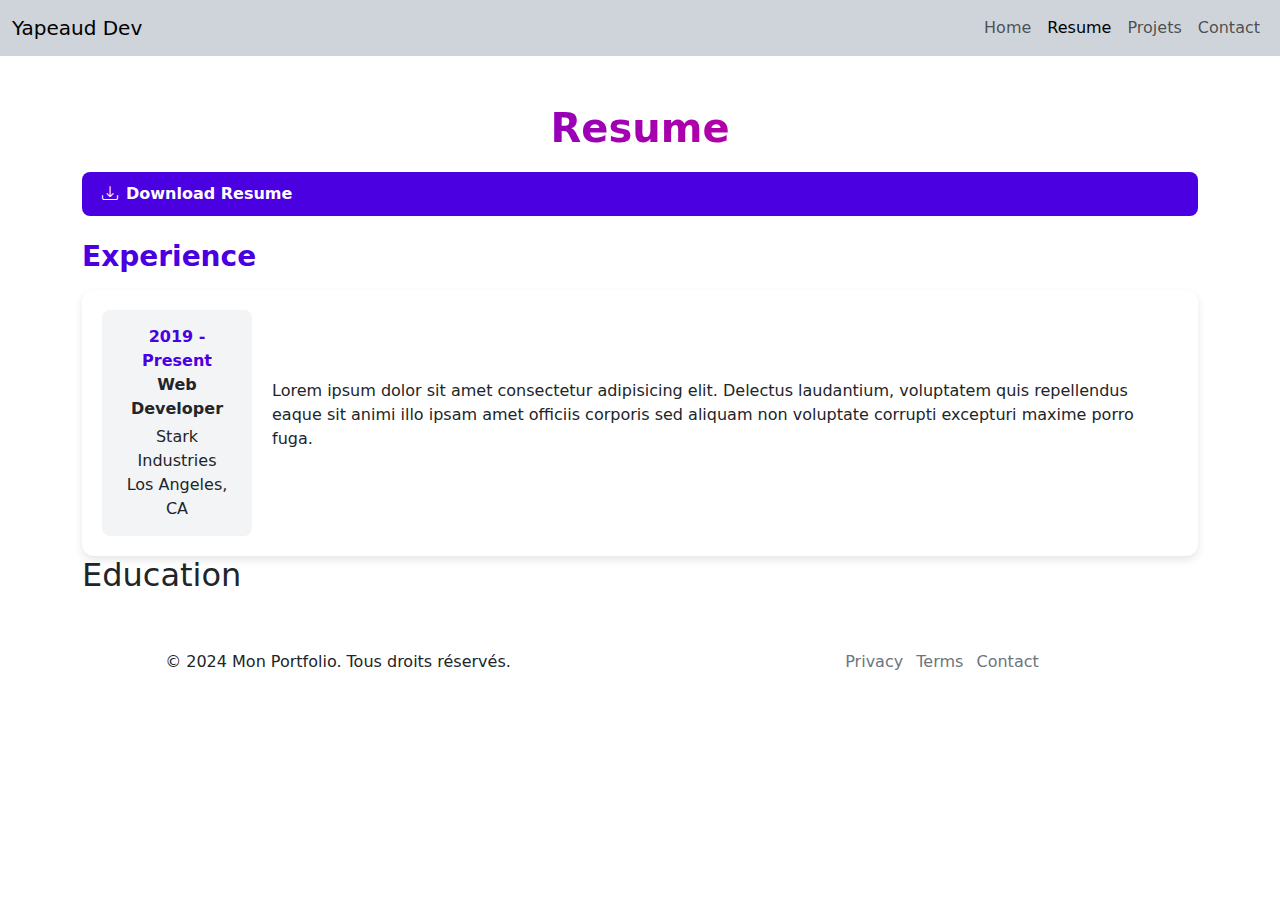
==== pages/resume.html @ 339b2c91 "portfolio-resume" ====
<!DOCTYPE html>
<html lang="en">

<head>
    <meta charset="UTF-8">
    <meta name="viewport" content="width=device-width, initial-scale=1.0">
    <title>Mon portfolio | Resume</title>
    <link rel="stylesheet" href="../style/css/styles.css">
    <link href="https://cdn.jsdelivr.net/npm/bootstrap@5.3.3/dist/css/bootstrap.min.css" rel="stylesheet"
        integrity="sha384-QWTKZyjpPEjISv5WaRU9OFeRpok6YctnYmDr5pNlyT2bRjXh0JMhjY6hW+ALEwIH" crossorigin="anonymous">
    <link rel="stylesheet" href="https://cdn.jsdelivr.net/npm/bootstrap-icons@1.11.3/font/bootstrap-icons.min.css">
</head>

<body>

    <!--SECTION MENU DE NAVIGATION-->
    <header>
        <nav class="navbar navbar-expand-lg bg-dark-subtle">
            <div class="container-fluid">
                <a class="navbar-brand" href="../index.html">Yapeaud Dev</a>
                <button class="navbar-toggler" type="button" data-bs-toggle="collapse" data-bs-target="#navbarNav"
                    aria-controls="navbarNav" aria-expanded="false" aria-label="Toggle navigation">
                    <span class="navbar-toggler-icon"></span>
                </button>
                <div class="collapse navbar-collapse justify-content-end" id="navbarNav">
                    <ul class="navbar-nav">
                        <li class="nav-item">
                            <a class="nav-link" aria-current="page" href="../index.html">Home</a>
                        </li>
                        <li class="nav-item">
                            <a class="nav-link active" aria-current="page" href="/pages/resume.html">Resume</a>
                        </li>
                        <li class="nav-item">
                            <a class="nav-link" href="/pages/projets.html">Projets</a>
                        </li>
                        <li class="nav-item">
                            <a class="nav-link" href="/pages/contact.html">Contact</a>
                        </li>
                    </ul>
                </div>
            </div>
        </nav>
    </header>

    <main class="container">

        <section class="mt-5">
            <!-- Titre Resume -->
            <h1 class="resume-title">Resume</h1>

            <!-- Bouton Télécharger -->
            <div class="text-end mb-4">
                <a href="#" class="btn-download">
                    <span class="bi bi-download"></span> Download Resume
                </a>
            </div>

            <!-- Section Experience -->
            <h3 class="experience-title mb-3">Experience</h3>

            <!-- Carte d'expérience -->
            <div class="experience-card">
                <!-- Partie gauche -->
                <div class="year-block">
                    <p class="year">2019 - Present</p>
                    <p class="fw-bold mb-1">Web Developer</p>
                    <p>Stark Industries</p>
                    <p>Los Angeles, CA</p>
                </div>
                <!-- Partie droite -->
                <div>
                    <p>Lorem ipsum dolor sit amet consectetur adipisicing elit.
                        Delectus laudantium, voluptatem quis repellendus eaque sit animi
                        illo ipsam amet officiis corporis sed aliquam non voluptate
                        corrupti excepturi maxime porro fuga.</p>
                </div>
            </div>
        </section>

        <!-- SECTION EDUCATION -->
        <section id="education">
            <article>
                <div>
                    <h2>Education</h2>
                </div>
            </article>
            <article class="row">
                <div class="col"></div>
            </article>
        </section>
    </main>

    <!-- FOOTER -->
    <footer class="container-fluid text-center p-5">
        <article class="row">
            <div class="col-12 col-sm-6 col-md-6 col-lg-6">
                <p>&copy; 2024 Mon Portfolio. Tous droits réservés.</p>
            </div>
            <div class="col-12 col-sm-6 col-md-6 col-lg-6">
                <p>
                    <a href="#" class="link-secondary link-opacity-50-hover no-underline">Privacy</a>
                    <a href="#" class="link-secondary link-opacity-50-hover px-2 no-underline">Terms</a>
                    <a href="#" class="link-secondary link-opacity-50-hover no-underline">Contact</a>
                </p>
            </div>
        </article>
    </footer>
    <script src="https://cdn.jsdelivr.net/npm/bootstrap@5.3.3/dist/js/bootstrap.bundle.min.js"
        integrity="sha384-YvpcrYf0tY3lHB60NNkmXc5s9fDVZLESaAA55NDzOxhy9GkcIdslK1eN7N6jIeHz"
        crossorigin="anonymous"></script>
</body>

</html>
---- style/css/styles.css ----
/*SECTION HERO*/

/* Style pour le badge en haut */
.custom-badge {
    background: linear-gradient(to right, #4a00e0, #ff0080);
    color: #fff;
    padding: 5px 15px;
    border-radius: 15px;
    font-size: 12px;
    font-weight: bold;
}

/* Style pour le texte principal avec dégradé */
.gradient-text {
    font-size: 3rem;
    font-weight: bold;
    background: linear-gradient(to right, #4a00e0, #ff0080);
    -webkit-background-clip: text;
    -webkit-text-fill-color: transparent;
}

/* Style pour le texte secondaire */
.text-secondary-custom {
    color: #6c757d;
    margin-bottom: 10px;
}

/* Bouton personnalisé */
.btn-custom {
    padding: 10px 20px;
    font-weight: bold;
    border-radius: 8px;
}

/* Espace autour des boutons */
.btn-container {
    margin-top: 20px;
}
.custom-card {
    position: relative;
    background: linear-gradient(to bottom right, #4a00e0, #ff0080);
    border-radius: 20px;
    width: 350px;
    padding: 20px;
    overflow: hidden;
    text-align: center;
    color: white;
    margin: 50px auto;
}

.custom-card img {
    border-radius: 50%;
    width: 200px;
    height: 200px;
    object-fit: cover;
    margin-bottom: 15px;
}

.custom-card h3 {
    margin: 10px 0;
    font-weight: bold;
}

/* SECTION ABOUT */
#about p{
    max-width: 75%;
    margin: 0 20%;
}

/* SECTION RESUME */
.resume-title {
    font-size: 2.5rem;
    font-weight: bold;
    background: linear-gradient(90deg, #4a00e0, #ff0080);
    -webkit-background-clip: text;
    color: transparent;
    text-align: center;
    margin-bottom: 20px;
}
.experience-title {
    font-weight: bold;
    color: #4a00e0;
}
.experience-card {
    background-color: #ffffff;
    border-radius: 12px;
    box-shadow: 0 4px 8px rgba(0, 0, 0, 0.1);
    padding: 20px;
    display: flex;
    align-items: center;
    gap: 20px;
}
.year-block {
    background-color: #f3f4f6;
    border-radius: 8px;
    padding: 15px;
    text-align: center;
    min-width: 150px;
}
.year-block p {
    margin: 0;
}
.year {
    font-weight: bold;
    color: #4a00e0;
}
.btn-download {
    background-color: #4a00e0;
    color: #ffffff;
    border: none;
    padding: 10px 20px;
    border-radius: 8px;
    display: flex;
    align-items: center;
    gap: 8px;
    font-weight: bold;
    text-decoration: none;
}
.btn-download:hover {
    background-color: #1e3ea1;
    color: #ffffff;
}





/* FOOTER */
.no-underline{
    text-decoration: none;
}
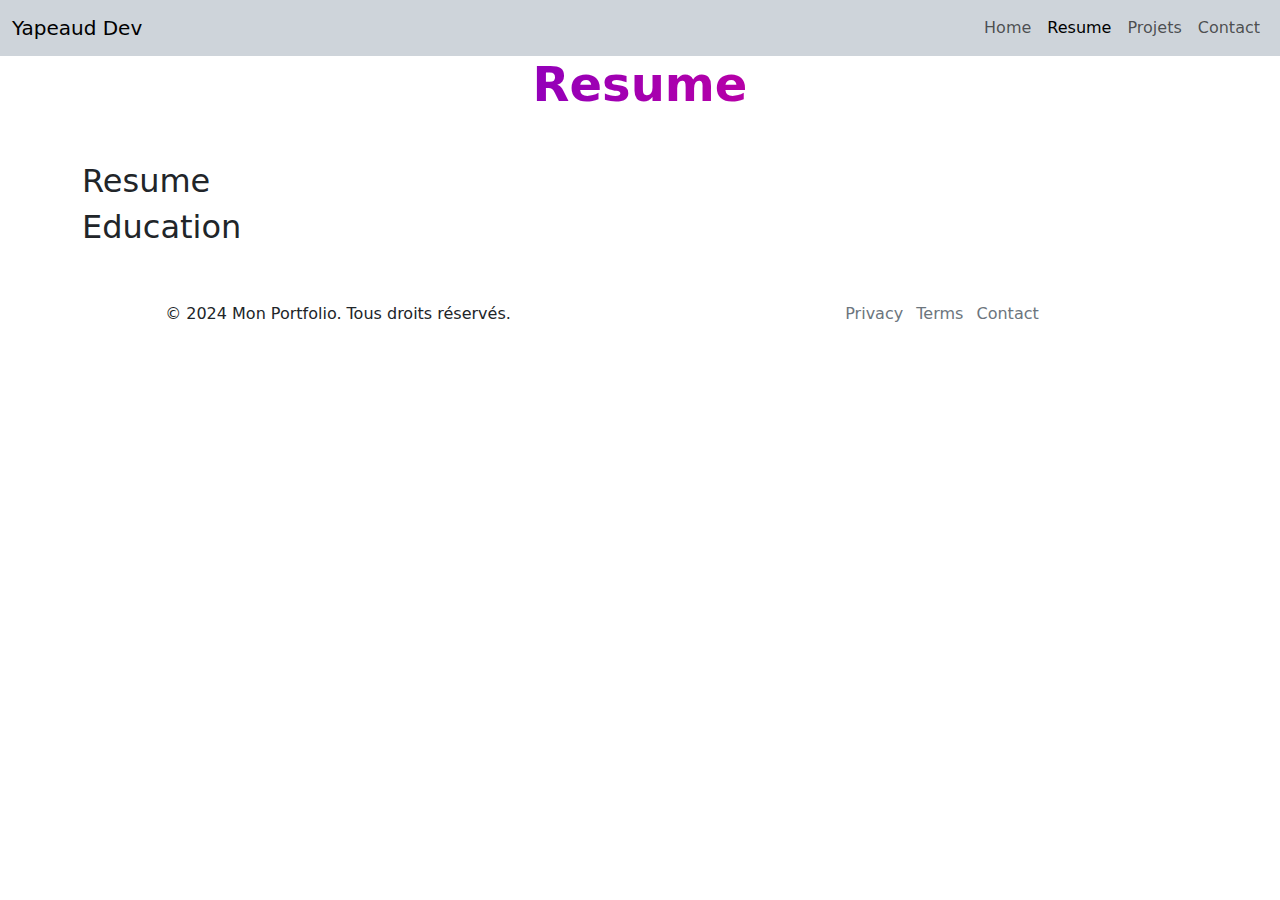
==== commit 25a6ae7f: "portfolio resume" ====
--- a/pages/resume.html
+++ b/pages/resume.html
@@ -43,51 +43,31 @@
     </header>
 
     <main class="container">
+        <h1 class="resume-title gradient-text text-center">Resume</h1>
+        <section class="mt-5">
 
-        <section class="mt-5">
-            <!-- Titre Resume -->
-            <h1 class="resume-title">Resume</h1>
-
-            <!-- Bouton Télécharger -->
-            <div class="text-end mb-4">
-                <a href="#" class="btn-download">
-                    <span class="bi bi-download"></span> Download Resume
-                </a>
-            </div>
-
-            <!-- Section Experience -->
-            <h3 class="experience-title mb-3">Experience</h3>
-
-            <!-- Carte d'expérience -->
-            <div class="experience-card">
-                <!-- Partie gauche -->
-                <div class="year-block">
-                    <p class="year">2019 - Present</p>
-                    <p class="fw-bold mb-1">Web Developer</p>
-                    <p>Stark Industries</p>
-                    <p>Los Angeles, CA</p>
-                </div>
-                <!-- Partie droite -->
-                <div>
-                    <p>Lorem ipsum dolor sit amet consectetur adipisicing elit.
-                        Delectus laudantium, voluptatem quis repellendus eaque sit animi
-                        illo ipsam amet officiis corporis sed aliquam non voluptate
-                        corrupti excepturi maxime porro fuga.</p>
-                </div>
-            </div>
-        </section>
-
-        <!-- SECTION EDUCATION -->
-        <section id="education">
-            <article>
-                <div>
-                    <h2>Education</h2>
-                </div>
-            </article>
-            <article class="row">
-                <div class="col"></div>
-            </article>
-        </section>
+            <!-- SECTION RESUME -->
+            <section id="education">
+                <article>
+                    <div>
+                        <h2>Resume</h2>
+                    </div>
+                </article>
+                <article class="row">
+                    <div class="col"></div>
+                </article>
+            </section>
+            <!-- SECTION EDUCATION -->
+            <section id="education">
+                <article>
+                    <div>
+                        <h2>Education</h2>
+                    </div>
+                </article>
+                <article class="row">
+                    <div class="col"></div>
+                </article>
+            </section>
     </main>
 
     <!-- FOOTER -->
--- a/style/css/styles.css
+++ b/style/css/styles.css
@@ -69,59 +69,6 @@
 }
 
 /* SECTION RESUME */
-.resume-title {
-    font-size: 2.5rem;
-    font-weight: bold;
-    background: linear-gradient(90deg, #4a00e0, #ff0080);
-    -webkit-background-clip: text;
-    color: transparent;
-    text-align: center;
-    margin-bottom: 20px;
-}
-.experience-title {
-    font-weight: bold;
-    color: #4a00e0;
-}
-.experience-card {
-    background-color: #ffffff;
-    border-radius: 12px;
-    box-shadow: 0 4px 8px rgba(0, 0, 0, 0.1);
-    padding: 20px;
-    display: flex;
-    align-items: center;
-    gap: 20px;
-}
-.year-block {
-    background-color: #f3f4f6;
-    border-radius: 8px;
-    padding: 15px;
-    text-align: center;
-    min-width: 150px;
-}
-.year-block p {
-    margin: 0;
-}
-.year {
-    font-weight: bold;
-    color: #4a00e0;
-}
-.btn-download {
-    background-color: #4a00e0;
-    color: #ffffff;
-    border: none;
-    padding: 10px 20px;
-    border-radius: 8px;
-    display: flex;
-    align-items: center;
-    gap: 8px;
-    font-weight: bold;
-    text-decoration: none;
-}
-.btn-download:hover {
-    background-color: #1e3ea1;
-    color: #ffffff;
-}
-
 
 
 
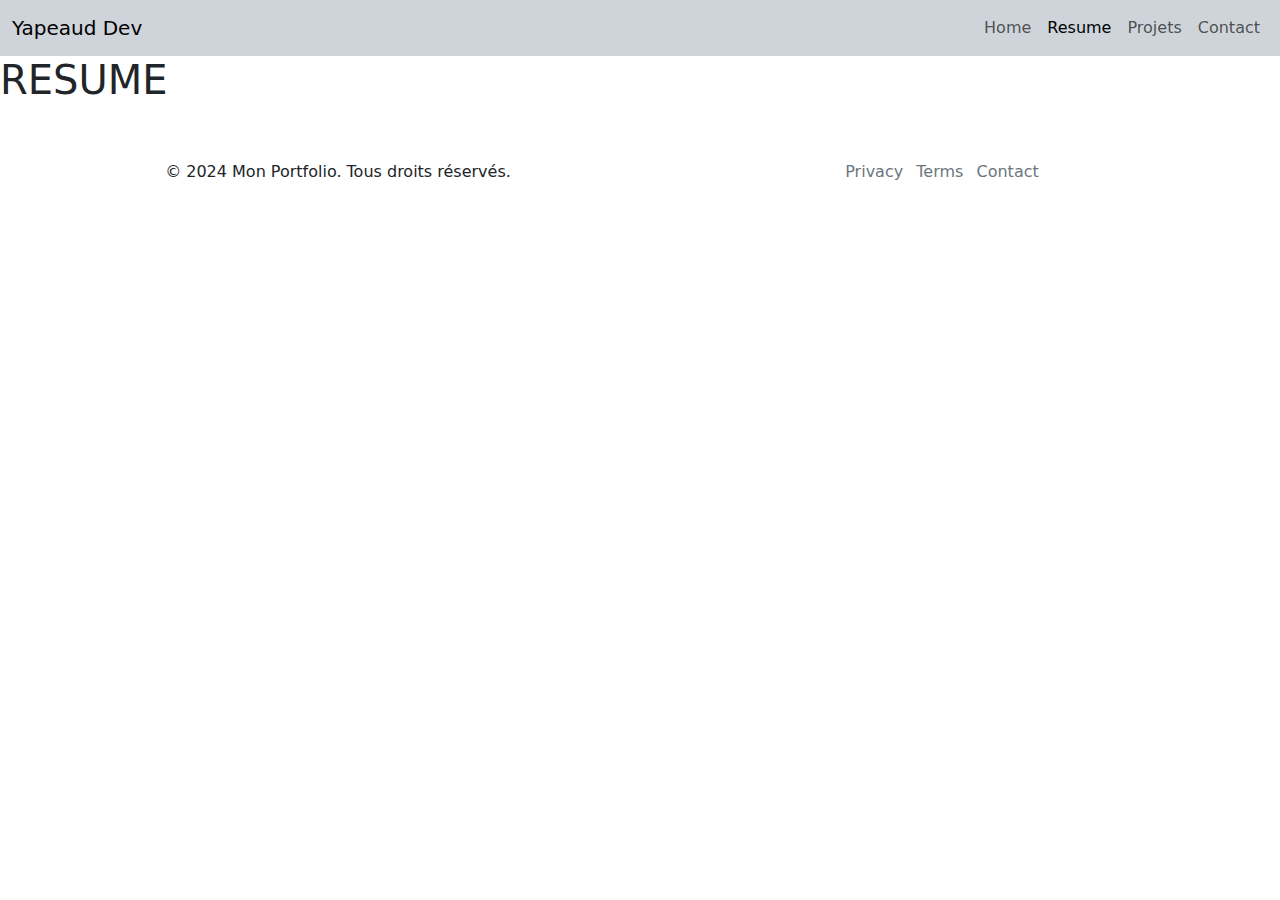
==== commit 30fbd352: "mon portfolio" ====
--- a/pages/resume.html
+++ b/pages/resume.html
@@ -5,7 +5,7 @@
     <meta charset="UTF-8">
     <meta name="viewport" content="width=device-width, initial-scale=1.0">
     <title>Mon portfolio | Resume</title>
-    <link rel="stylesheet" href="../style/css/styles.css">
+    <link rel="stylesheet" href="/style/css/styles.css">
     <link href="https://cdn.jsdelivr.net/npm/bootstrap@5.3.3/dist/css/bootstrap.min.css" rel="stylesheet"
         integrity="sha384-QWTKZyjpPEjISv5WaRU9OFeRpok6YctnYmDr5pNlyT2bRjXh0JMhjY6hW+ALEwIH" crossorigin="anonymous">
     <link rel="stylesheet" href="https://cdn.jsdelivr.net/npm/bootstrap-icons@1.11.3/font/bootstrap-icons.min.css">
@@ -42,32 +42,8 @@
         </nav>
     </header>
 
-    <main class="container">
-        <h1 class="resume-title gradient-text text-center">Resume</h1>
-        <section class="mt-5">
-
-            <!-- SECTION RESUME -->
-            <section id="education">
-                <article>
-                    <div>
-                        <h2>Resume</h2>
-                    </div>
-                </article>
-                <article class="row">
-                    <div class="col"></div>
-                </article>
-            </section>
-            <!-- SECTION EDUCATION -->
-            <section id="education">
-                <article>
-                    <div>
-                        <h2>Education</h2>
-                    </div>
-                </article>
-                <article class="row">
-                    <div class="col"></div>
-                </article>
-            </section>
+    <main>
+        <h1>RESUME</h1>
     </main>
 
     <!-- FOOTER -->
--- a/style/css/styles.css
+++ b/style/css/styles.css
@@ -1,6 +1,5 @@
 
 /*SECTION HERO*/
-
 /* Style pour le badge en haut */
 .custom-badge {
     background: linear-gradient(to right, #4a00e0, #ff0080);
@@ -68,7 +67,7 @@
     margin: 0 20%;
 }
 
-/* SECTION RESUME */
+
 
 
 
